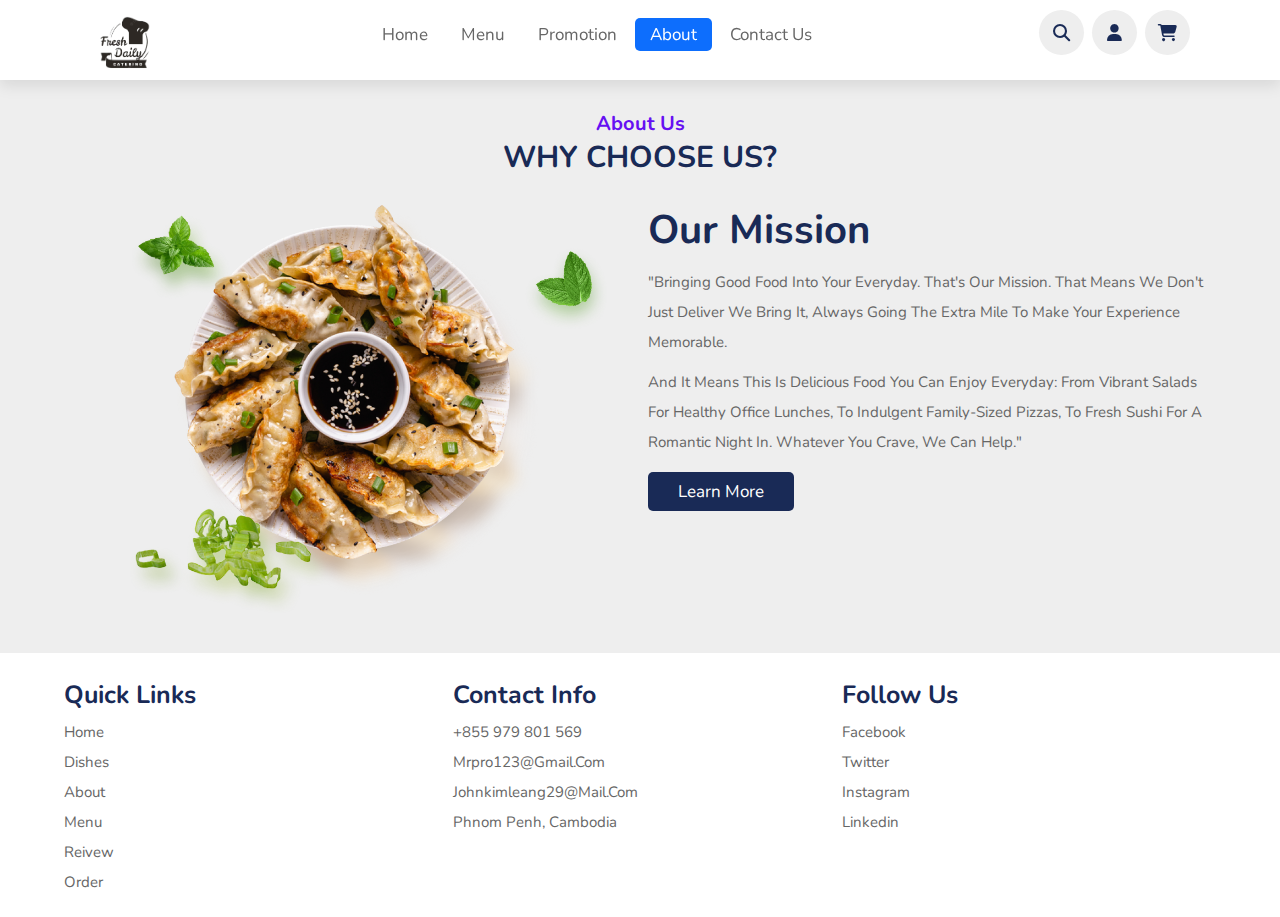
==== About.html @ 2b5c534f "Project commit" ====
<!DOCTYPE html>
<html lang="en">
<head>
    <meta charset="UTF-8">
    <meta http-equiv="X-UA-Compatible" content="IE=edge">
    <meta name="viewport" content="width=device-width, initial-scale=1.0">

    <title>Web Application</title>
    <link rel="icon" href="images/food-logo.png">
    <link rel="stylesheet" href="https://cdnjs.cloudflare.com/ajax/libs/font-awesome/5.15.3/css/all.min.css">
    <link rel="stylesheet" href="https://cdnjs.cloudflare.com/ajax/libs/font-awesome/6.2.1/css/all.min.css">
    <link rel="stylesheet" href="css/style.css">

    <style>
        .about{
            margin-top: 8rem;
        }   
    </style>

</head>
<body>

    <header>

        <a href="#" class="logo"><img src="images/food-logo.png" alt=""></a>
    
        <nav class="navbar">
            <a href="index.html">home</a>
            <a href="/Menu.html">menu</a>
            <a href="/Dishes.html">Promotion</a>
            <a class="active" href="/About.html">about</a>
            <a href="/Contact.html">Contact Us</a>
          
        </nav>
    
        <div class="icons">
            <i class="fas fa-bars" id="menu-bars"></i>
            <i class="fas fa-search" id="search-icon"></i>
            <a href="/Login.html" class="fas fa-user"></a>
            <a href="/AddToCart.html" class="fas fa-shopping-cart"></a>
            
        </div>
    
    </header>

    <section class="about" id="about">

        <h3 class="sub-heading"> about us </h3>
        <h1 class="heading"> why choose us? </h1>
    
        <div class="row">
    
            <div class="image">
                <img src="images/about-img.png" alt="">
            </div>
    
            <div class="content">
                <h3>Our mission</h3>
                
                <p>
                    "Bringing good food into your everyday. That's our mission. 
                    That means we don't just deliver we bring it, always going the extra mile to make your experience memorable.
                </p>
                <p>
                    And it means this is delicious food you can enjoy everyday: from vibrant salads for healthy office lunches, to indulgent family-sized pizzas, to fresh sushi
                    for a romantic night in. Whatever you crave, we can help."
                </p>
                
                <a href="#" class="btn">learn more</a>
            </div>
    
        </div>
    
    </section>

    <section class="footer">

        <div class="box-container">
    
            <!-- <div class="box">
                <h3>locations</h3>
                <a href="#">india</a>
                <a href="#">japan</a>
                <a href="#">russia</a>
                <a href="#">USA</a>
                <a href="#">france</a>
            </div> -->
    
            <div class="box">
                <h3>quick links</h3>
                <a href="#">home</a>
                <a href="#">dishes</a>
                <a href="#">about</a>
                <a href="#">menu</a>
                <a href="#">reivew</a>
                <a href="#">order</a>
            </div>
    
            <div class="box">
                <h3>contact info</h3>
                <a href="#">+855 979 801 569 </a>
                <a href="#">mrpro123@gmail.com</a>
                <a href="#">johnkimleang29@mail.com</a>
                <a href="#">Phnom Penh, Cambodia </a>
            </div>
    
            <div class="box">
                <h3>follow us</h3>
                <a href="#">facebook</a>
                <a href="#">twitter</a>
                <a href="#">instagram</a>
                <a href="#">linkedin</a>
            </div>
    
        </div>   
    
    </section>

    <script src="js/script.js"></script>

</body>
</html>
---- css/style.css ----
@import url('https://fonts.googleapis.com/css2?family=Nunito:wght@200;300;400;600;700&display=swap');

:root {
    --green: #27ae60;
    --black: #192a56;
    --light-color: #666;
    --box-shadow: 0 .5rem 1.5rem rgba(0, 0, 0, .1);

    --bs-blue: #0d6efd;
    --bs-indigo: #6610f2;
    --bs-purple: #6f42c1;
    --bs-pink: #d63384;
    --bs-red: #dc3545;
    --bs-orange: #fd7e14;
    --bs-yellow: #ffc107;
    --bs-green: #198754;
    --bs-teal: #20c997;
    --bs-cyan: #0dcaf0;
    --bs-white: #fff;
    --bs-gray: #6c757d;
    --bs-gray-dark: #343a40;
}

* {
    font-family: 'Nunito', sans-serif;
    margin: 0;
    padding: 0;
    box-sizing: border-box;
    text-decoration: none;
    outline: none;
    border: none;
    text-transform: capitalize;
    transition: all .2s linear;
}

html {
    font-size: 62.5%;
    overflow-x: hidden;
    scroll-padding-top: 5.5rem;
    scroll-behavior: smooth;
}

section {
    padding: 2rem 5%;
}

section:nth-child(even) {
    background: #eee;
}

.sub-heading {
    text-align: center;
    color: var(--bs-indigo);
    font-size: 2rem;
    padding-top: 1rem;
}

.heading {
    text-align: center;
    color: var(--black);
    font-size: 3rem;
    padding-bottom: 2rem;
    text-transform: uppercase;
}

.btn {
    margin-top: 1rem;
    display: inline-block;
    font-size: 1.7rem;
    color: #fff;
    background: var(--black);
    border-radius: .5rem;
    cursor: pointer;
    padding: .8rem 3rem;
}

.btn:hover {
    background: var(--bs-indigo);
    letter-spacing: .1rem;
}

header {
    position: fixed;
    top: 0;
    left: 0;
    right: 0;
    background: #fff;
    padding: 1rem 7%;
    display: flex;
    /* align-items: center; */
    justify-content: space-between;
    z-index: 1000;
    box-shadow: var(--box-shadow);
    height: 8rem;
    line-height: 5rem;
}

header .logo {
    width: 7rem;

}

header .logo img {
    width: 100%;
    height: 70px;

}

header .navbar {
    justify-content: space-around;
}

header .navbar a {
    font-size: 1.7rem;
    border-radius: .5rem;
    padding: .5rem 1.5rem;
    color: var(--light-color);
}

header .navbar a.active,
header .navbar a:hover {
    color: #fff;
    background: var(--bs-blue);
}

header .icons i,
header .icons a {
    cursor: pointer;
    margin-left: .5rem;
    height: 4.5rem;
    line-height: 4.5rem;
    width: 4.5rem;
    text-align: center;
    font-size: 1.7rem;
    color: var(--black);
    border-radius: 50%;
    background: #eee;
}

header .icons i:hover,
header .icons a:hover {
    color: #fff;
    background: var(--bs-blue);
    /* transform: rotate(360deg); */
}

header .icons #menu-bars {
    display: none;
}

#search-form {
    position: fixed;
    top: -110%;
    left: 0;
    height: 100%;
    width: 100%;
    z-index: 1004;
    background: rgba(0, 0, 0, .8);
    display: flex;
    align-items: center;
    justify-content: center;
    padding: 0 1rem;
}

#search-form.active {
    top: 0;
}

#search-form #search-box {
    width: 50rem;
    border-bottom: .1rem solid #fff;
    padding: 1rem 0;
    color: #fff;
    font-size: 3rem;
    text-transform: none;
    background: none;
}

#search-form #search-box::placeholder {
    color: #eee;
}

#search-form #search-box::-webkit-search-cancel-button {
    -webkit-appearance: none;
}

#search-form label {
    color: #fff;
    cursor: pointer;
    font-size: 3rem;
}

#search-form label:hover {
    color: var(--green);
}

#search-form #close {
    position: absolute;
    color: #fff;
    cursor: pointer;
    top: 2rem;
    right: 3rem;
    font-size: 5rem;
}

.home .home-slider .slide {
    display: flex;
    align-items: center;
    flex-wrap: wrap;
    gap: 2rem;
    padding-top: 9rem;
}

.home .home-slider .slide .content {
    flex: 1 1 45rem;
}

.home .home-slider .slide .image {
    flex: 1 1 45rem;
}

.home .home-slider .slide .image img {
    width: 100%;
}

.home .home-slider .slide .content span {
    color: var(--green);
    font-size: 2.5rem;
}

.home .home-slider .slide .content h3 {
    color: var(--black);
    font-size: 7rem;
}

.home .home-slider .slide .content p {
    color: var(--light-color);
    font-size: 2.2rem;
    padding: .5rem 0;
    line-height: 1.5;
}

.swiper-pagination-bullet-active {
    background: var(--bs-blue);
}




.feature .item {
    display: grid;
    grid-template-columns: repeat(auto-fit, minmax(24rem, 1fr));
    gap: 3rem;
    margin: 4rem 0;
    justify-content: space-between;
    transition: all 0.7;
}

.feature h3 {
    text-align: center;
    font-size: 38px;
    color: #202647;
    padding-bottom: 5px;
    position: relative;
}

.feature h3::before {
    position: absolute;
    content: "";
    height: 3px;
    width: 80px;
    background-color: var(--bs-green);
    bottom: 0;
    left: 0;
    right: 35px;
    margin: auto;
}

.feature h3::after {
    position: absolute;
    content: "";
    height: 3px;
    width: 32px;
    background-color: var(--green);
    bottom: 0;
    margin: 0 auto;
    left: 95px;
    right: 0;
}

.feature .item .main-item1 {
    position: relative;
    padding: 2.5rem;
    color: var(--bs-indigo);
    border: 2px dotted var(--bs-indigo);
    border-radius: 5px;
    text-align: center;
    height: 20rem;
    cursor: pointer;

}

.feature .item .main-item1 i {
    font-size: 3rem;
    width: 6rem;
    height: 6rem;
    line-height: 6rem;
    border: 2px dotted var(--bs-indigo);
    border-radius: 50px;
    margin: 2rem 0;

}

.feature .item .main-item1 h4 {
    font-size: 1.5rem;
}

.feature .item .main-item1:hover {
    background-color: var(--bs-indigo);
    color: #fff;
}

.feature .item .main-item1:hover i {
    border: 2px dotted #fff;
    transform: rotate(360deg);
    color: #fff;
}


.feature .item .main-item2 {
    position: relative;
    padding: 2.5rem;
    color: var(--bs-red);
    border: 2px dotted var(--bs-red);
    border-radius: 5px;
    text-align: center;
    height: 20rem;
    cursor: pointer;

}

.feature .item .main-item2 i {
    font-size: 3rem;
    width: 6rem;
    height: 6rem;
    line-height: 6rem;
    border: 2px dotted var(--bs-red);
    border-radius: 50px;
    margin: 2rem 0;

}

.feature .item .main-item2 h4 {
    font-size: 1.5rem;
}

.feature .item .main-item2:hover {
    background-color: var(--bs-red);
    color: #fff;

}

.feature .item .main-item2:hover i {
    border: 2px dotted #fff;
    transform: rotate(360deg);
    color: #fff;
}

.feature .item .main-item3 {
    position: relative;
    padding: 2.5rem;
    color: var(--bs-teal);
    border: 2px dotted var(--bs-teal);
    border-radius: 5px;
    text-align: center;
    height: 20rem;
    cursor: pointer;

}

.feature .item .main-item3 i {
    font-size: 3rem;
    width: 6rem;
    height: 6rem;
    line-height: 6rem;
    border: 2px dotted var(--bs-teal);
    border-radius: 50px;
    margin: 2rem 0;

}

.feature .item .main-item3 h4 {
    font-size: 1.5rem;
}

.feature .item .main-item3:hover {
    background-color: var(--bs-teal);
    color: #fff;
}

.feature .item .main-item3:hover i {
    border: 2px dotted #fff;
    transform: rotate(360deg);
    color: #fff;
}

.feature .item .main-item4 {
    position: relative;
    padding: 2.5rem;
    color: var(--bs-orange);
    border: 2px dotted var(--bs-orange);
    border-radius: 5px;
    text-align: center;
    height: 20rem;
    cursor: pointer;
    transition: 1s box-shadow;

}

.feature .item .main-item4 i {
    font-size: 3rem;
    width: 6rem;
    height: 6rem;
    line-height: 6rem;
    border: 2px dotted var(--bs-orange);
    border-radius: 50px;
    margin: 2rem 0;

}

.feature .item .main-item4 h4 {
    font-size: 1.5rem;
}

.feature .item .main-item4:hover {
    background-color: var(--bs-orange);
    color: #fff;
}

.feature .item .main-item4:hover i {
    border: 2px dotted #fff;
    transform: rotate(360deg);
    color: #fff;
}

.story .row {
    display: flex;
    flex-wrap: wrap;
    gap: 1.5rem;
    padding-bottom: 3rem;
}

.story .row .image {
    flex: 1 1 45rem;
}

.story .row .image img {
    width: 100%;
}

.story .row .content {
    flex: 1 1 45rem;
}

.story .row .content p {
    color: var(--light-color);
    font-size: 1.5rem;
    font-family: sans-serif;
    padding: .5rem 0;
    line-height: 2;
}

.strory .row .content h2 {
    color: var(--black);
    font-size: 4rem;
    padding: .5rem 0;
}

.story h3 {
    text-align: center;
    font-size: 38px;
    color: #202647;
    padding-bottom: 5px;
    position: relative;
    margin-bottom: 5rem;
}

.story h3::before {
    position: absolute;
    content: "";
    height: 3px;
    width: 80px;
    background-color: var(--bs-green);
    bottom: 0;
    left: 0;
    right: 35px;
    margin: auto;
}

.story h3::after {
    position: absolute;
    content: "";
    height: 3px;
    width: 32px;
    background-color: var(--green);
    bottom: 0;
    margin: 0 auto;
    left: 95px;
    right: 0;
}



.dishes .box-container {
    display: grid;
    grid-template-columns: repeat(auto-fit, minmax(24rem, 1fr));
    gap: 1.5rem;
}

.dishes .box-container .box {
    padding: 2.5rem;
    background: #fff;
    border-radius: .5rem;
    border: .1rem solid rgba(0, 0, 0, .2);
    box-shadow: var(--box-shadow);
    position: relative;
    overflow: hidden;
    text-align: center;
    cursor: pointer;
}

.dishes .box-container .box img {
    height: 17rem;
    margin: 1rem 0;
}

.dishes .box-container .box h3 {
    color: var(--black);
    font-size: 2.5rem;
    text-align: left;
}

.dishes .box-container .box .stars {
    padding: 1rem 0;
    text-align: left;
}

.dishes .box-container .box .stars i {
    font-size: 1.7rem;
    color: var(--green);
}

.dishes .box-container .box span {
    color: var(--bs-red);
    font-weight: bolder;
    font-size: 2.0rem;
    float: left;
    text-decoration: line-through;
}

.dishes .box-container .box h2 {
    color: var(--green);
    font-weight: bolder;
    font-size: 2.0rem;
    margin-right: 2rem;

}

.dishes .box-container .box .btn2 {
    width: 60px;
    height: 30px;
    background-color: var(--bs-red);
    color: #fff;
    font-family: 'Lucida Sans', 'Lucida Sans Regular', 'Lucida Grande', 'Lucida Sans Unicode', Geneva, Verdana, sans-serif;
    /* border: 1px dotted var(--bs-indigo); */
    position: absolute;
    left: 0px;
    top: 0px;
    clip-path: polygon(75% 0%, 100% 50%, 75% 100%, 0% 100%, 25% 50%, 0% 0%);
    box-shadow: var(--box-shadow);
    border-radius: 10%;

}

.dishes .box-container .box img:hover {
    transform: scale(1.1);

}

.dishes .box-container .box:hover span {
    transform: rotate(5deg);
}


.about .row {
    display: flex;
    flex-wrap: wrap;
    gap: 1.5rem;

}

.about .row .image {
    flex: 1 1 45rem;
}

.about .row .image img {
    width: 100%;
}

.about .row .content {
    flex: 1 1 45rem;
}

.about .row .content h3 {
    color: var(--black);
    font-size: 4rem;
    padding: .5rem 0;
}

.about .row .content p {
    color: var(--light-color);
    font-size: 1.5rem;
    padding: .5rem 0;
    line-height: 2;
}



.menu .box-container {
    display: grid;
    grid-template-columns: repeat(auto-fit, minmax(24rem, 1fr));
    gap: .5rem;
}

.menu .box-container .box {
    background: #fff;
    border: .1rem solid rgba(0, 0, 0, .2);
    border-radius: .5rem;
    box-shadow: var(--box-shadow);
    cursor: pointer;
}

.menu .box-container .box .image {
    height: 25rem;
    width: 100%;
    padding: 1.5rem;
    overflow: hidden;
    position: relative;
}

.menu .box-container .box .image img {
    height: 100%;
    width: 100%;
    border-radius: .5rem;
    object-fit: cover;
}


.menu .box-container .box .image .fa-heart:hover {
    background-color: var(--green);
    color: #fff;
}

.menu .box-container .box .content {
    padding: 2rem;
    padding-top: 0;
}

.menu .box-container .box .content .stars {
    padding-bottom: 1rem;
}

.menu .box-container .box .content .stars i {
    font-size: 1.7rem;
    color: var(--green);
}

.menu .box-container .box .content h3 {
    color: var(--black);
    font-size: 2.5rem;
}

.menu .box-container .box .content p {
    color: var(--light-color);
    font-size: 1.6rem;
    padding: .5rem 0;
    line-height: 1.5;
}

.menu .box-container .box .content .price {
    color: var(--green);
    margin-left: 1rem;
    font-size: 2.5rem;
}

.menu .box-container .box img:hover {
    transform: scale(1.1);

}

/* .review .slide{
    padding:2rem;
    box-shadow:var(--box-shadow);
    border:.1rem solid rgba(0,0,0,.2);
    border-radius: .5rem;
    position: relative;    
}

.review .slide .fa-quote-right{
    position: absolute;
    top:2rem; right:2rem;
    font-size: 6rem;
    color:#ccc;
}

.review .slide .user{
    display: flex;
    gap:1.5rem;
    align-items: center;
    padding-bottom: 1.5rem;
}

.review .slide .user img{
    height: 7rem;
    width: 7rem;
    border-radius: 50%;
    object-fit: cover;
}

.review .slide .user h3{
    color:var(--black);
    font-size: 2rem;
    padding-bottom: .5rem;
}

.review .slide .user i{
    font-size: 1.3rem;
    color:var(--green);
}

.review .slide p{
    font-size: 1.5rem;
    line-height: 1.8;
    color:var(--light-color);
} */

.order form {
    max-width: 90rem;
    border-radius: .5rem;
    box-shadow: var(--box-shadow);
    border: .1rem solid rgba(0, 0, 0, .2);
    background: #fff;
    padding: 1.5rem;
    margin: 0 auto;
}

.order form .inputBox {
    display: flex;
    flex-wrap: wrap;
    justify-content: space-between;
}

.order form .inputBox .input {
    width: 49%;
}

.order form .inputBox .input span {
    display: block;
    padding: .5rem 0;
    font-size: 1.5rem;
    color: var(--light-color);
}

.order form .inputBox .input input,
.order form .inputBox .input textarea {
    background: #eee;
    border-radius: .5rem;
    padding: 1rem;
    font-size: 1.6rem;
    color: var(--black);
    text-transform: none;
    margin-bottom: 1rem;
    width: 100%;
}

.order form .inputBox .input input:focus,
.order form .inputBox .input textarea:focus {
    border: .1rem solid var(--green);
}

.order form .inputBox .input textarea {
    height: 20rem;
    resize: none;
}

.order form .btn {
    margin-top: 0;
}

.footer .box-container {
    display: grid;
    grid-template-columns: repeat(auto-fit, minmax(25rem, 1fr));
    gap: 1.5rem;
}

.footer .box-container .box h3 {
    padding: .5rem 0;
    font-size: 2.5rem;
    color: var(--black);
}

.footer .box-container .box a {
    display: block;
    padding: .5rem 0;
    font-size: 1.5rem;
    color: var(--light-color);
}

.footer .box-container .box a:hover {
    color: var(--green);
    text-decoration: underline;
}

.footer .credit {
    text-align: center;
    border-top: .1rem solid rgba(0, 0, 0, .1);
    font-size: 2rem;
    color: var(--black);
    padding: .5rem;
    padding-top: 1.5rem;
    margin-top: 1.5rem;
}

.footer .credit span {
    color: var(--green);
}

.loader-container {
    position: fixed;
    top: 0;
    left: 0;
    height: 100%;
    width: 100%;
    z-index: 10000;
    background: #fff;
    display: flex;
    align-items: center;
    justify-content: center;
    overflow: hidden;
}

.loader-container img {
    width: 35rem;
}

.loader-container.fade-out {
    top: -110%;
    opacity: 0;
}













/* media queries  */

@media (max-width:991px) {

    html {
        font-size: 55%;
    }

    header {
        padding: 1rem 2rem;
        margin: 0%;

    }

    section {
        padding: 2rem;
    }

    header .navbar {
        text-align: center;
        margin: 0;
    }



}

@media (max-width:768px) {

    header .icons #menu-bars {
        display: inline-block;
    }

    header .navbar {
        position: absolute;
        top: 100%;
        left: 0;
        right: 0;
        background: #fff;
        border-top: .1rem solid rgba(0, 0, 0, .2);
        border-bottom: .1rem solid rgba(0, 0, 0, .2);
        padding: 1rem;
        text-align: center;
        margin: 0;
        clip-path: polygon(0 0, 100% 0, 100% 0, 0 0);
    }

    header .navbar.active {
        clip-path: polygon(0 0, 100% 0, 100% 100%, 0% 100%);
    }

    header .navbar a {
        display: block;
        padding: 1.5rem;
        margin: 1rem;
        font-size: 2rem;
        background: #eee;
    }

    #search-form #search-box {
        width: 90%;
        margin: 0 1rem;
    }

    .home .home-slider .slide .content h3 {
        font-size: 5rem;
    }


}

@media (max-width:450px) {

    html {
        font-size: 50%;
    }

    .dishes .box-container .box img {
        height: auto;
        width: 100%;
    }

    .order form .inputBox .input {
        width: 100%;
    }

}
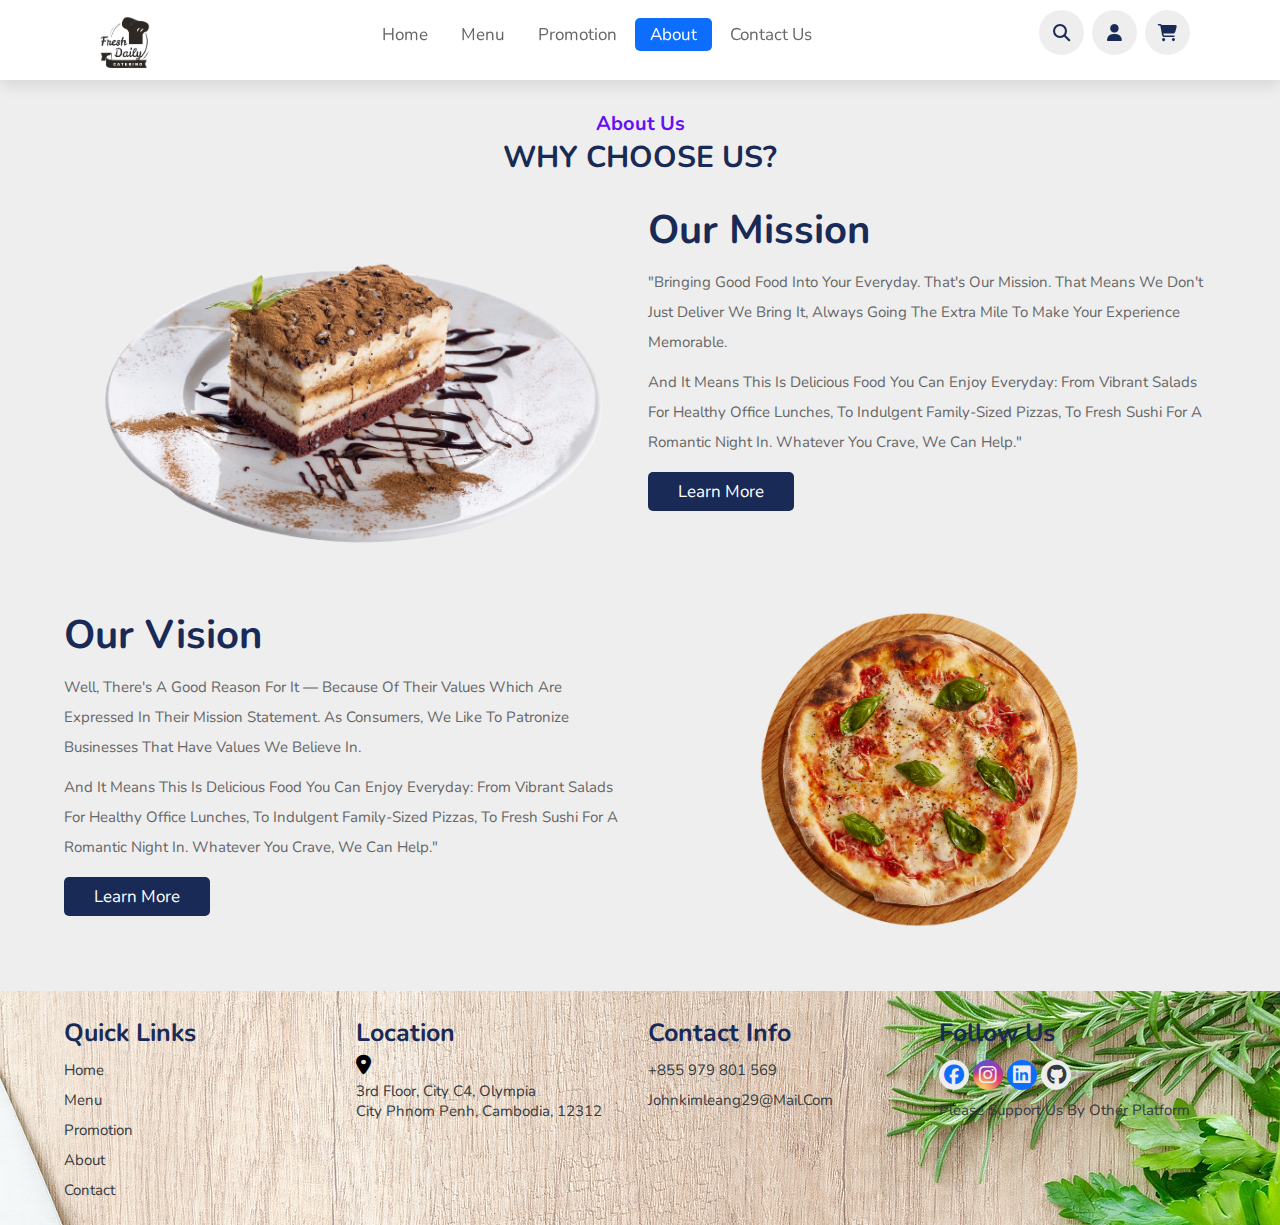
==== commit bad39c54: "new update" ====
--- a/About.html
+++ b/About.html
@@ -5,17 +5,12 @@
     <meta http-equiv="X-UA-Compatible" content="IE=edge">
     <meta name="viewport" content="width=device-width, initial-scale=1.0">
 
-    <title>Web Application</title>
+    <title>FreshDaily Restaurant</title>
     <link rel="icon" href="images/food-logo.png">
     <link rel="stylesheet" href="https://cdnjs.cloudflare.com/ajax/libs/font-awesome/5.15.3/css/all.min.css">
     <link rel="stylesheet" href="https://cdnjs.cloudflare.com/ajax/libs/font-awesome/6.2.1/css/all.min.css">
     <link rel="stylesheet" href="css/style.css">
 
-    <style>
-        .about{
-            margin-top: 8rem;
-        }   
-    </style>
 
 </head>
 <body>
@@ -47,16 +42,13 @@
 
         <h3 class="sub-heading"> about us </h3>
         <h1 class="heading"> why choose us? </h1>
-    
+
         <div class="row">
-    
             <div class="image">
-                <img src="images/about-img.png" alt="">
+                <img src="images/menu-10-removebg.png" alt="">
             </div>
-    
             <div class="content">
                 <h3>Our mission</h3>
-                
                 <p>
                     "Bringing good food into your everyday. That's our mission. 
                     That means we don't just deliver we bring it, always going the extra mile to make your experience memorable.
@@ -68,55 +60,88 @@
                 
                 <a href="#" class="btn">learn more</a>
             </div>
-    
+
+        </div>   
+        <div class="row">
+            <div class="content">
+                <br>
+                <h3>Our vision</h3>
+                <p>
+                    Well, there's a good reason for it — because of their values which are expressed 
+                    in their mission statement. As consumers, we like to patronize businesses that have values we believe in.
+                </p>
+                <p>
+                    And it means this is delicious food you can enjoy everyday: from vibrant salads for healthy office lunches, to indulgent family-sized pizzas, to fresh sushi
+                    for a romantic night in. Whatever you crave, we can help."
+                </p>
+                
+                <a href="#" class="btn">learn more</a>
+            </div>
+            <div class="image">
+                <img src="images/About_pizza.png" alt="">
+            </div>
         </div>
+
+        <!-- <div class="row">
+            <div class="new-image">
+                <img src="images/About-Ceo3.jpg" alt="">
+            </div>
+            <div class="new-content">
+                <h3 class="sub-heading">In the future</h3>
+                <p>
+                    Ichiruka was born out of a vision to provide a simple, yet warm and comfortable dining experience.
+                    It all started with an idea of two childhood friends, baseball teammates and food lovers, to bring
+                </p>
+            </div>
+        </div> -->
     
     </section>
-
-    <section class="footer">
+    <div class="footer">
 
         <div class="box-container">
-    
-            <!-- <div class="box">
-                <h3>locations</h3>
-                <a href="#">india</a>
-                <a href="#">japan</a>
-                <a href="#">russia</a>
-                <a href="#">USA</a>
-                <a href="#">france</a>
-            </div> -->
-    
+
             <div class="box">
                 <h3>quick links</h3>
                 <a href="#">home</a>
-                <a href="#">dishes</a>
+                <a href="#">menu</a>
+                <a href="#">promotion</a>
                 <a href="#">about</a>
-                <a href="#">menu</a>
-                <a href="#">reivew</a>
-                <a href="#">order</a>
+                <a href="#">Contact</a>
             </div>
-    
+
+            <div class="box">
+                <h3>Location</h3>
+                <i class="fa-solid fa-location-dot"></i>
+                <a href="#">3rd Floor, City C4, Olympia 
+                   <br> City Phnom Penh, Cambodia, 12312
+                </a>
+            </div>
+
             <div class="box">
                 <h3>contact info</h3>
                 <a href="#">+855 979 801 569 </a>
-                <a href="#">mrpro123@gmail.com</a>
                 <a href="#">johnkimleang29@mail.com</a>
-                <a href="#">Phnom Penh, Cambodia </a>
             </div>
-    
+
             <div class="box">
                 <h3>follow us</h3>
-                <a href="#">facebook</a>
-                <a href="#">twitter</a>
-                <a href="#">instagram</a>
-                <a href="#">linkedin</a>
+                <a href="#">
+                    <i class="fa-brands fa-facebook"></i>
+                    <i class="fa-brands fa-instagram"></i>
+                    <i class="fa-brands fa-linkedin"></i>
+                    <i class="fa-brands fa-github"></i>
+                </a>
+                <a href="#">Please support us by other platform</a>
             </div>
-    
-        </div>   
-    
-    </section>
+        </div>
+        <!-- <div class="credit">
+            <p>Develop by: JK Leang</p>
+        </div> -->
+    </div>
 
     <script src="js/script.js"></script>
 
 </body>
-</html>+</html>
+
+
--- a/css/style.css
+++ b/css/style.css
@@ -87,7 +87,6 @@
     background: #fff;
     padding: 1rem 7%;
     display: flex;
-    /* align-items: center; */
     justify-content: space-between;
     z-index: 1000;
     box-shadow: var(--box-shadow);
@@ -141,7 +140,6 @@
 header .icons a:hover {
     color: #fff;
     background: var(--bs-blue);
-    /* transform: rotate(360deg); */
 }
 
 header .icons #menu-bars {
@@ -221,6 +219,7 @@
 
 .home .home-slider .slide .image img {
     width: 100%;
+    /* height: 50rem; */
 }
 
 .home .home-slider .slide .content span {
@@ -248,47 +247,22 @@
 
 
 .feature .item {
-    display: grid;
+    /* display: grid;
     grid-template-columns: repeat(auto-fit, minmax(24rem, 1fr));
-    gap: 3rem;
+    gap: 3rem; */
+    display: flex;
+    align-items: center;
+    flex-wrap: wrap;
+    gap: 2rem;
     margin: 4rem 0;
     justify-content: space-between;
     transition: all 0.7;
-}
-
-.feature h3 {
-    text-align: center;
-    font-size: 38px;
-    color: #202647;
-    padding-bottom: 5px;
-    position: relative;
-}
-
-.feature h3::before {
-    position: absolute;
-    content: "";
-    height: 3px;
-    width: 80px;
-    background-color: var(--bs-green);
-    bottom: 0;
-    left: 0;
-    right: 35px;
-    margin: auto;
-}
-
-.feature h3::after {
-    position: absolute;
-    content: "";
-    height: 3px;
-    width: 32px;
-    background-color: var(--green);
-    bottom: 0;
-    margin: 0 auto;
-    left: 95px;
-    right: 0;
-}
+
+}
+
 
 .feature .item .main-item1 {
+    flex: 1 1 22rem;
     position: relative;
     padding: 2.5rem;
     color: var(--bs-indigo);
@@ -297,6 +271,7 @@
     text-align: center;
     height: 20rem;
     cursor: pointer;
+
 
 }
 
@@ -328,6 +303,7 @@
 
 
 .feature .item .main-item2 {
+    flex: 1 1 22rem;
     position: relative;
     padding: 2.5rem;
     color: var(--bs-red);
@@ -367,6 +343,7 @@
 }
 
 .feature .item .main-item3 {
+    flex: 1 1 22rem;
     position: relative;
     padding: 2.5rem;
     color: var(--bs-teal);
@@ -405,6 +382,7 @@
 }
 
 .feature .item .main-item4 {
+    flex: 1 1 22rem;
     position: relative;
     padding: 2.5rem;
     color: var(--bs-orange);
@@ -447,7 +425,6 @@
     display: flex;
     flex-wrap: wrap;
     gap: 1.5rem;
-    padding-bottom: 3rem;
 }
 
 .story .row .image {
@@ -456,6 +433,7 @@
 
 .story .row .image img {
     width: 100%;
+    height: 30rem;
 }
 
 .story .row .content {
@@ -463,54 +441,19 @@
 }
 
 .story .row .content p {
-    color: var(--light-color);
+    color: var(--bs-gray-dark);
     font-size: 1.5rem;
-    font-family: sans-serif;
+    font-family:'Franklin Gothic Medium', 'Arial Narrow';
     padding: .5rem 0;
-    line-height: 2;
-}
-
-.strory .row .content h2 {
-    color: var(--black);
-    font-size: 4rem;
-    padding: .5rem 0;
-}
-
-.story h3 {
-    text-align: center;
-    font-size: 38px;
-    color: #202647;
-    padding-bottom: 5px;
-    position: relative;
-    margin-bottom: 5rem;
-}
-
-.story h3::before {
-    position: absolute;
-    content: "";
-    height: 3px;
-    width: 80px;
-    background-color: var(--bs-green);
-    bottom: 0;
-    left: 0;
-    right: 35px;
-    margin: auto;
-}
-
-.story h3::after {
-    position: absolute;
-    content: "";
-    height: 3px;
-    width: 32px;
-    background-color: var(--green);
-    bottom: 0;
-    margin: 0 auto;
-    left: 95px;
-    right: 0;
-}
-
-
-
+    text-align: left;
+    line-height: 1.5;
+}
+
+
+
+.dishes{
+    margin-top: 8rem;
+}
 .dishes .box-container {
     display: grid;
     grid-template-columns: repeat(auto-fit, minmax(24rem, 1fr));
@@ -592,11 +535,14 @@
 }
 
 
+
+.about{
+    margin-top: 8rem;
+}
 .about .row {
     display: flex;
     flex-wrap: wrap;
     gap: 1.5rem;
-
 }
 
 .about .row .image {
@@ -625,7 +571,9 @@
 }
 
 
-
+.menu{
+    margin-top: 8rem;
+}
 .menu .box-container {
     display: grid;
     grid-template-columns: repeat(auto-fit, minmax(24rem, 1fr));
@@ -743,7 +691,9 @@
     line-height: 1.8;
     color:var(--light-color);
 } */
-
+.order{
+    margin-top: 8rem;
+}
 .order form {
     max-width: 90rem;
     border-radius: .5rem;
@@ -796,11 +746,15 @@
 .order form .btn {
     margin-top: 0;
 }
-
+.footer {
+    
+}
 .footer .box-container {
     display: grid;
     grid-template-columns: repeat(auto-fit, minmax(25rem, 1fr));
     gap: 1.5rem;
+    background-image: url(/images/footer-img-1.jpg);
+    padding:2rem 5%;
 }
 
 .footer .box-container .box h3 {
@@ -813,21 +767,62 @@
     display: block;
     padding: .5rem 0;
     font-size: 1.5rem;
-    color: var(--light-color);
+    color: var(--bs-gray-dark);
+}
+.footer .box-container .box i {
+    font-size: 2rem;
+}
+.footer .box-container .box .fa-facebook {
+    font-size: 2rem;
+    width: 3rem;
+    height: 3rem;
+    line-height: 3rem;
+    border-radius: 50%;
+    text-align: center;
+    background-color:#eee;
+    color:  #0d6efd ;
+}
+.footer .box-container .box .fa-instagram {
+    font-size: 2rem;
+    width: 3rem;
+    height: 3rem;
+    line-height: 3rem;
+    border-radius: 50%;
+    text-align: center;
+    background: radial-gradient(circle farthest-corner at 35% 90%, #fec564, transparent 50%), radial-gradient(circle farthest-corner at 0 140%, #fec564, transparent 50%), radial-gradient(ellipse farthest-corner at 0 -25%, #5258cf, transparent 50%), radial-gradient(ellipse farthest-corner at 20% -50%, #5258cf, transparent 50%), radial-gradient(ellipse farthest-corner at 100% 0, #893dc2, transparent 50%), radial-gradient(ellipse farthest-corner at 60% -20%, #893dc2, transparent 50%), radial-gradient(ellipse farthest-corner at 100% 100%, #d9317a, transparent), linear-gradient(#6559ca, #bc318f 30%, #e33f5f 50%, #f77638 70%, #fec66d 100%);
+    color:#eee ;
+}
+.footer .box-container .box .fa-linkedin {
+    font-size: 2rem;
+    width: 3rem;
+    height: 3rem;
+    line-height: 3rem;
+    border-radius: 50%;
+    text-align: center;
+    background-color:#0d6efd;
+    color: #eee;
+}
+.footer .box-container .box .fa-github {
+    font-size: 2rem;
+    width: 3rem;
+    height: 3rem;
+    line-height: 3rem;
+    border-radius: 50%;
+    text-align: center;
+    background-color:#eee;
+    color:  #343a40 ;
 }
 
 .footer .box-container .box a:hover {
-    color: var(--green);
-    text-decoration: underline;
+    color: var(--bs-blue);
+    /* text-decoration: underline; */
 }
 
 .footer .credit {
     text-align: center;
-    border-top: .1rem solid rgba(0, 0, 0, .1);
     font-size: 2rem;
     color: var(--black);
     padding: .5rem;
-    padding-top: 1.5rem;
     margin-top: 1.5rem;
 }
 
@@ -865,11 +860,6 @@
 
 
 
-
-
-
-
-
 /* media queries  */
 
 @media (max-width:991px) {
@@ -891,6 +881,12 @@
     header .navbar {
         text-align: center;
         margin: 0;
+    }
+    .story .row .content p{
+        font-size: 10px;
+    }
+    .story .row .image img{
+        height: 20rem;
     }
 
 
@@ -955,5 +951,26 @@
     .order form .inputBox .input {
         width: 100%;
     }
+    header .icons {
+        display: flex;
+    }
+    header .icons i{ 
+        margin-top: 20px;
+        width: 40px;
+        line-height: 40px;
+        height: 40px;
+        font-size: 15px;
+    }
+    header .icons a{ 
+        margin-top: 20px;
+        width: 40px;
+        line-height: 40px;
+        height: 40px;
+        font-size: 15px;
+    }
+    header .logo img{
+        width: 60px;
+    }
+
 
 }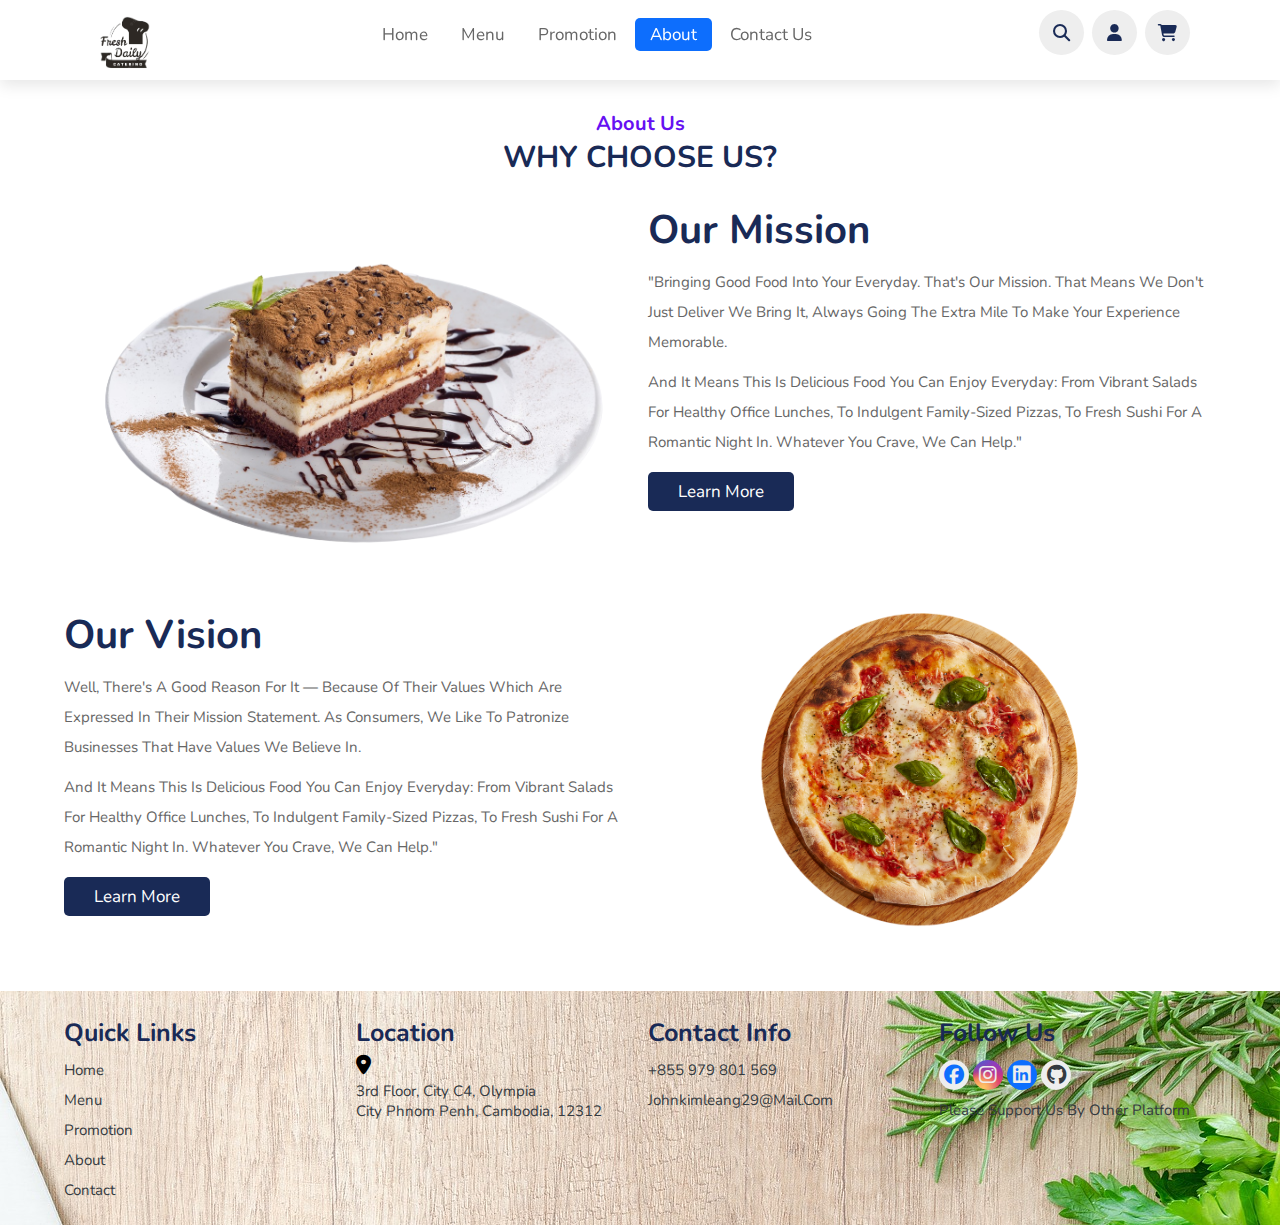
==== commit 7f1e7a0f: "new update" ====
--- a/About.html
+++ b/About.html
@@ -37,6 +37,16 @@
         </div>
     
     </header>
+
+    
+    <!-- search form  -->
+
+    <form action="" id="search-form">
+        <input type="search" placeholder="search here..." name="" id="search-box">
+        <label for="search-box" class="fas fa-search"></label>
+        <i class="fas fa-times" id="close"></i>
+    </form>
+
 
     <section class="about" id="about">
 
@@ -81,20 +91,6 @@
                 <img src="images/About_pizza.png" alt="">
             </div>
         </div>
-
-        <!-- <div class="row">
-            <div class="new-image">
-                <img src="images/About-Ceo3.jpg" alt="">
-            </div>
-            <div class="new-content">
-                <h3 class="sub-heading">In the future</h3>
-                <p>
-                    Ichiruka was born out of a vision to provide a simple, yet warm and comfortable dining experience.
-                    It all started with an idea of two childhood friends, baseball teammates and food lovers, to bring
-                </p>
-            </div>
-        </div> -->
-    
     </section>
     <div class="footer">
 
--- a/css/style.css
+++ b/css/style.css
@@ -219,7 +219,7 @@
 
 .home .home-slider .slide .image img {
     width: 100%;
-    /* height: 50rem; */
+    /* height: 53rem; */
 }
 
 .home .home-slider .slide .content span {
@@ -242,8 +242,6 @@
 .swiper-pagination-bullet-active {
     background: var(--bs-blue);
 }
-
-
 
 
 .feature .item {
@@ -266,7 +264,7 @@
     position: relative;
     padding: 2.5rem;
     color: var(--bs-indigo);
-    border: 2px dotted var(--bs-indigo);
+    border: 2px solid var(--bs-indigo);
     border-radius: 5px;
     text-align: center;
     height: 20rem;
@@ -307,7 +305,7 @@
     position: relative;
     padding: 2.5rem;
     color: var(--bs-red);
-    border: 2px dotted var(--bs-red);
+    border: 2px solid var(--bs-red);
     border-radius: 5px;
     text-align: center;
     height: 20rem;
@@ -347,7 +345,7 @@
     position: relative;
     padding: 2.5rem;
     color: var(--bs-teal);
-    border: 2px dotted var(--bs-teal);
+    border: 2px solid var(--bs-teal);
     border-radius: 5px;
     text-align: center;
     height: 20rem;
@@ -386,7 +384,7 @@
     position: relative;
     padding: 2.5rem;
     color: var(--bs-orange);
-    border: 2px dotted var(--bs-orange);
+    border: 2px solid var(--bs-orange);
     border-radius: 5px;
     text-align: center;
     height: 20rem;
@@ -646,51 +644,8 @@
 
 }
 
-/* .review .slide{
-    padding:2rem;
-    box-shadow:var(--box-shadow);
-    border:.1rem solid rgba(0,0,0,.2);
-    border-radius: .5rem;
-    position: relative;    
-}
-
-.review .slide .fa-quote-right{
-    position: absolute;
-    top:2rem; right:2rem;
-    font-size: 6rem;
-    color:#ccc;
-}
-
-.review .slide .user{
-    display: flex;
-    gap:1.5rem;
-    align-items: center;
-    padding-bottom: 1.5rem;
-}
-
-.review .slide .user img{
-    height: 7rem;
-    width: 7rem;
-    border-radius: 50%;
-    object-fit: cover;
-}
-
-.review .slide .user h3{
-    color:var(--black);
-    font-size: 2rem;
-    padding-bottom: .5rem;
-}
-
-.review .slide .user i{
-    font-size: 1.3rem;
-    color:var(--green);
-}
-
-.review .slide p{
-    font-size: 1.5rem;
-    line-height: 1.8;
-    color:var(--light-color);
-} */
+
+
 .order{
     margin-top: 8rem;
 }
@@ -753,7 +708,7 @@
     display: grid;
     grid-template-columns: repeat(auto-fit, minmax(25rem, 1fr));
     gap: 1.5rem;
-    background-image: url(/images/footer-img-1.jpg);
+    background-image: url(footer-img-1.jpg);
     padding:2rem 5%;
 }
 
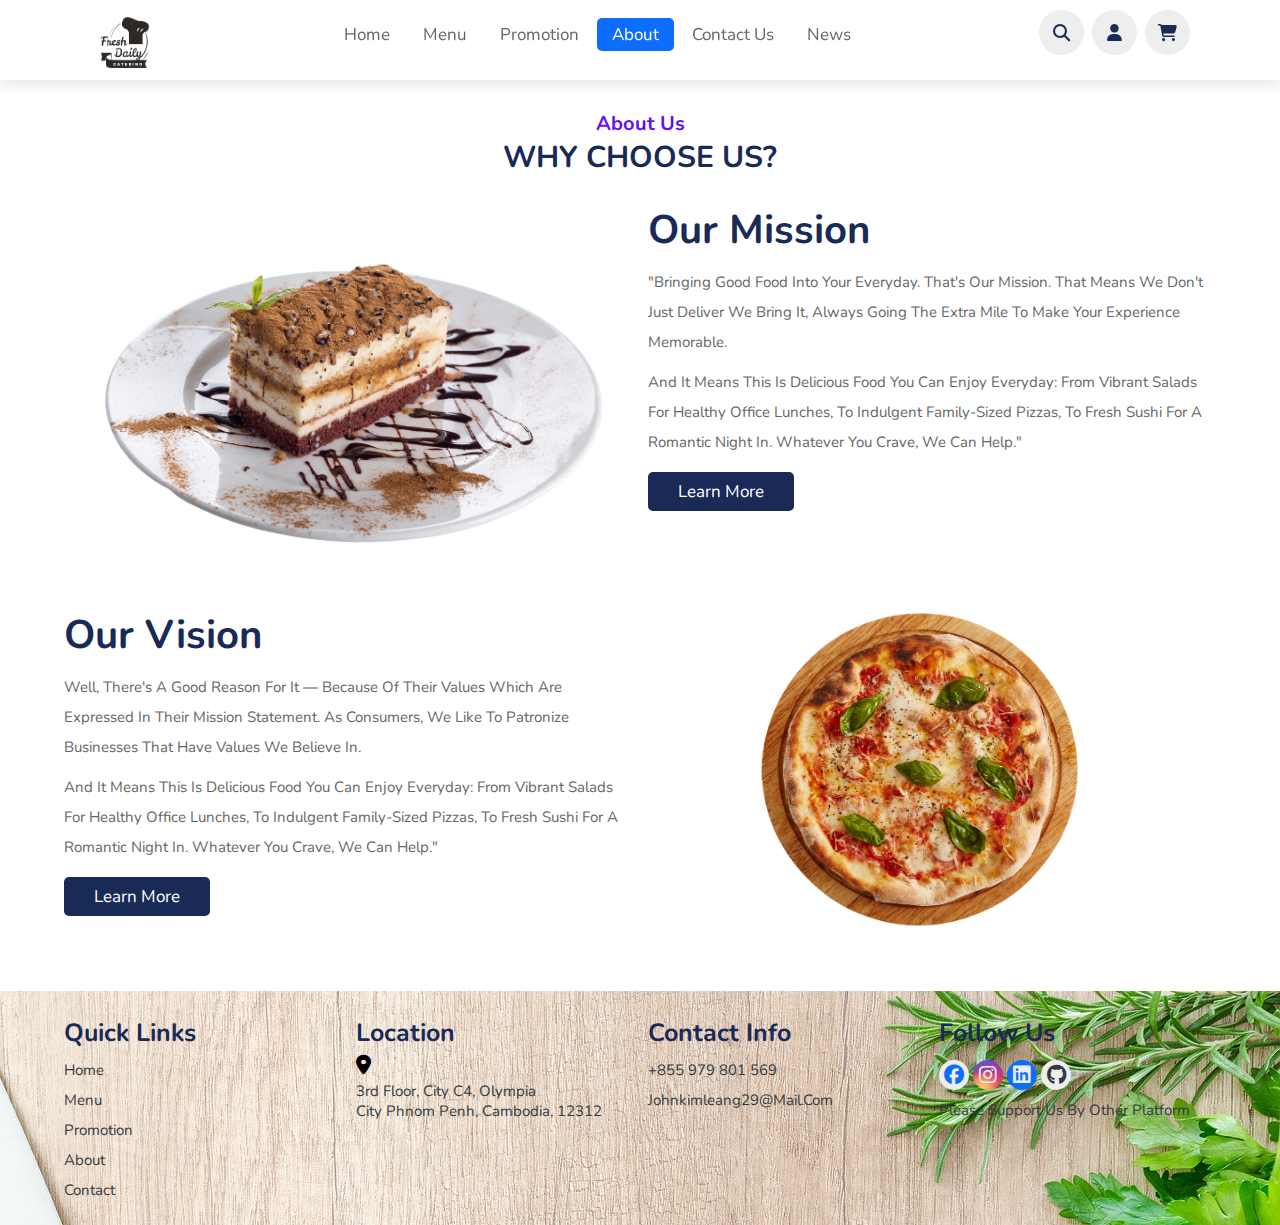
==== commit e0c674cb: "new update" ====
--- a/About.html
+++ b/About.html
@@ -21,18 +21,19 @@
     
         <nav class="navbar">
             <a href="index.html">home</a>
-            <a href="/Menu.html">menu</a>
-            <a href="/Dishes.html">Promotion</a>
-            <a class="active" href="/About.html">about</a>
-            <a href="/Contact.html">Contact Us</a>
+            <a href="Menu.html">menu</a>
+            <a href="Dishes.html">Promotion</a>
+            <a class="active" href="About.html">about</a>
+            <a href="Contact.html">Contact Us</a>
+            <a href="News.html">News</a>
           
         </nav>
     
         <div class="icons">
             <i class="fas fa-bars" id="menu-bars"></i>
             <i class="fas fa-search" id="search-icon"></i>
-            <a href="/Login.html" class="fas fa-user"></a>
-            <a href="/AddToCart.html" class="fas fa-shopping-cart"></a>
+            <a href="Login.html" class="fas fa-user"></a>
+            <a class="fas fa-shopping-cart"></a>
             
         </div>
     
--- a/css/style.css
+++ b/css/style.css
@@ -136,8 +136,7 @@
     background: #eee;
 }
 
-header .icons i:hover,
-header .icons a:hover {
+header .icons i:hover{
     color: #fff;
     background: var(--bs-blue);
 }
@@ -206,7 +205,7 @@
     align-items: center;
     flex-wrap: wrap;
     gap: 2rem;
-    padding-top: 9rem;
+    padding-top: 7rem;
 }
 
 .home .home-slider .slide .content {
@@ -220,8 +219,17 @@
 .home .home-slider .slide .image img {
     width: 100%;
     /* height: 53rem; */
-}
-
+    animation:float 3s linear infinite;
+}
+
+@keyframes float{
+  0%, 100%{
+    transform: translateY(0rem);
+  }
+  50%{
+    transform: translateY(3rem);
+  }
+}
 .home .home-slider .slide .content span {
     color: var(--green);
     font-size: 2.5rem;
@@ -436,6 +444,7 @@
 
 .story .row .content {
     flex: 1 1 45rem;
+    animation: slide-in 1000ms;
 }
 
 .story .row .content p {
@@ -445,6 +454,14 @@
     padding: .5rem 0;
     text-align: left;
     line-height: 1.5;
+}
+@keyframes slide-in{
+    from {
+      transform: translateX(-100%);
+    }
+    to {
+      transform: translateX(0%);
+    }
 }
 
 
@@ -541,6 +558,7 @@
     display: flex;
     flex-wrap: wrap;
     gap: 1.5rem;
+    animation: slide-in 1000ms;
 }
 
 .about .row .image {
@@ -567,6 +585,15 @@
     padding: .5rem 0;
     line-height: 2;
 }
+@keyframes slide-in{
+    from {
+      transform: translateX(-100%);
+    }
+    to {
+      transform: translateX(0%);
+    }
+}
+
 
 
 .menu{
@@ -701,9 +728,46 @@
 .order form .btn {
     margin-top: 0;
 }
-.footer {
+ 
+
+
+.News{
+    margin-top: 9rem;
+}
+.slide-bar .slide-item{
+    padding: 2rem 30%;
+    display: flex;
+    align-items: center;
+    flex-wrap: wrap;
+}
+.slide-bar .slide-item .slide{
+    flex: 1 1 20rem;
     
 }
+.slide-bar .slide-item .slide img{
+    width: 100%;
+    height: 80vh;
+}
+.slide-bar .btn-prev i{
+    font-size: 2rem;
+    color: #343a40;
+    position:absolute;
+    top: 50%;
+    left:20%;
+}
+.slide-bar .btn-next i{
+    font-size: 2rem;
+    color: #343a40;
+    position:absolute;
+    top: 50%;
+    right:20%;
+}
+
+
+
+
+
+
 .footer .box-container {
     display: grid;
     grid-template-columns: repeat(auto-fit, minmax(25rem, 1fr));
